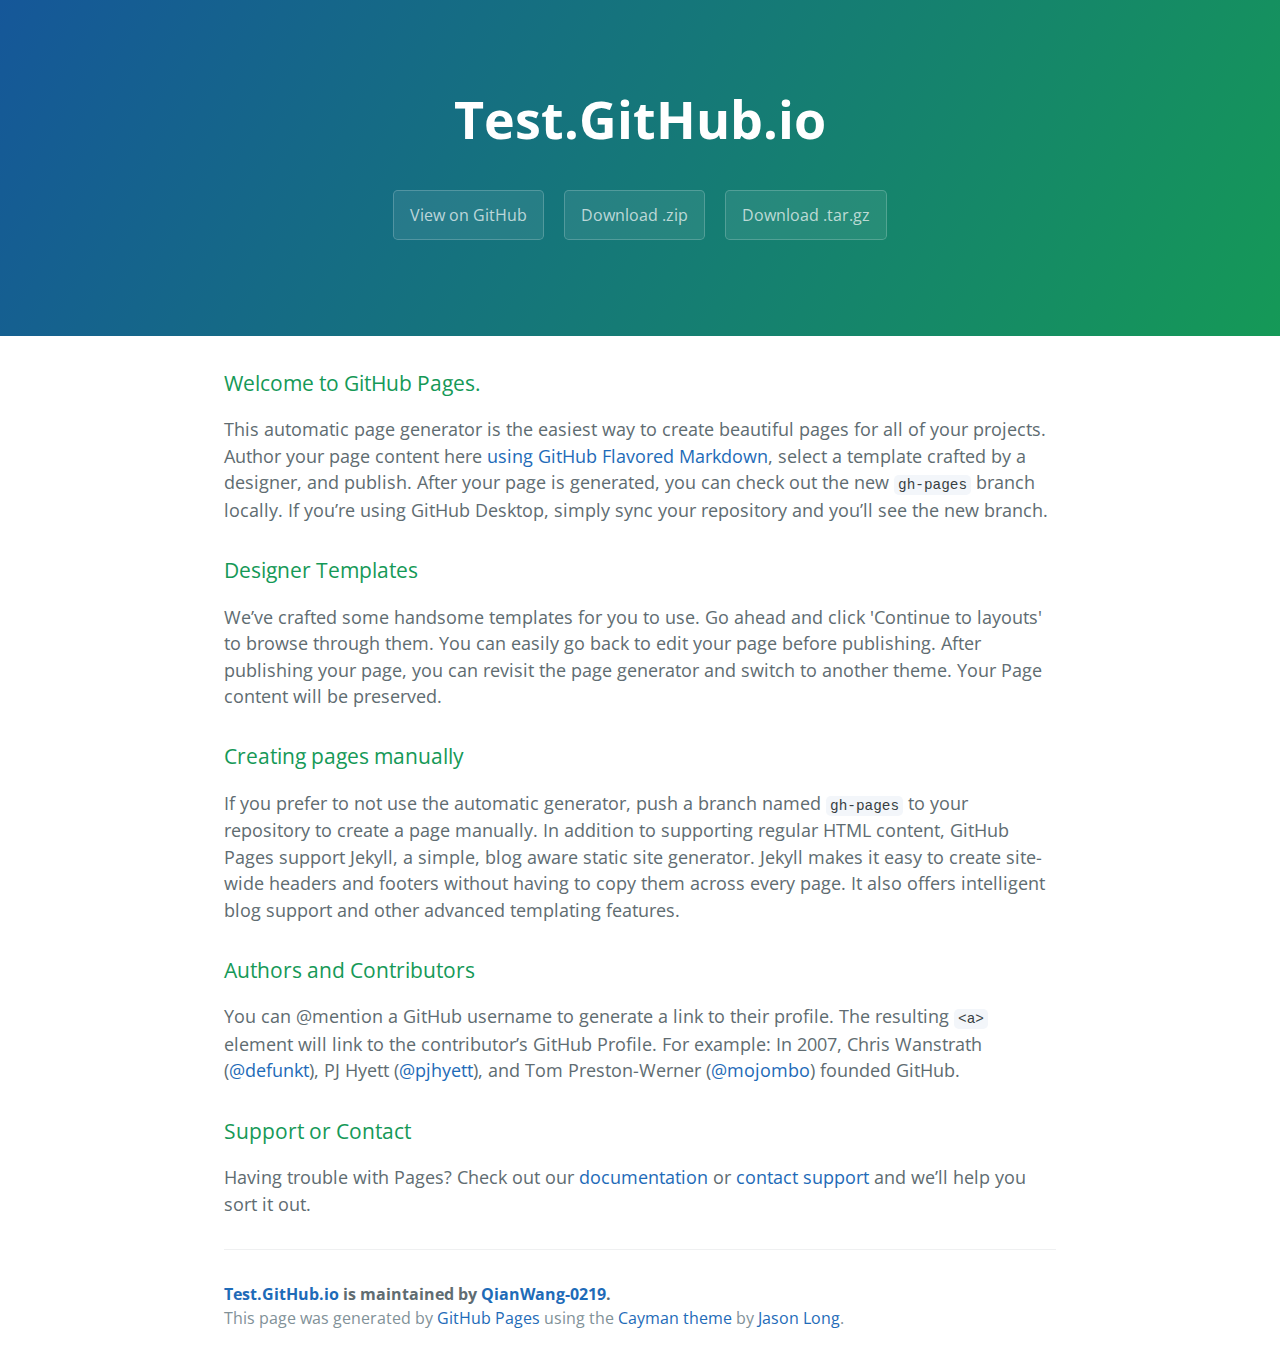
==== index.html @ ab4d5091 "Create gh-pages branch via GitHub" ====
<!DOCTYPE html>
<html lang="en-us">
  <head>
    <meta charset="UTF-8">
    <title>Test.GitHub.io by QianWang-0219</title>
    <meta name="viewport" content="width=device-width, initial-scale=1">
    <link rel="stylesheet" type="text/css" href="stylesheets/normalize.css" media="screen">
    <link href='https://fonts.googleapis.com/css?family=Open+Sans:400,700' rel='stylesheet' type='text/css'>
    <link rel="stylesheet" type="text/css" href="stylesheets/stylesheet.css" media="screen">
    <link rel="stylesheet" type="text/css" href="stylesheets/github-light.css" media="screen">
  </head>
  <body>
    <section class="page-header">
      <h1 class="project-name">Test.GitHub.io</h1>
      <h2 class="project-tagline"></h2>
      <a href="https://github.com/QianWang-0219/test.github.io" class="btn">View on GitHub</a>
      <a href="https://github.com/QianWang-0219/test.github.io/zipball/master" class="btn">Download .zip</a>
      <a href="https://github.com/QianWang-0219/test.github.io/tarball/master" class="btn">Download .tar.gz</a>
    </section>

    <section class="main-content">
      <h3>
<a id="welcome-to-github-pages" class="anchor" href="#welcome-to-github-pages" aria-hidden="true"><span aria-hidden="true" class="octicon octicon-link"></span></a>Welcome to GitHub Pages.</h3>
<p>This automatic page generator is the easiest way to create beautiful pages for all of your projects. Author your page content here <a href="https://guides.github.com/features/mastering-markdown/">using GitHub Flavored Markdown</a>, select a template crafted by a designer, and publish. After your page is generated, you can check out the new <code>gh-pages</code> branch locally. If you’re using GitHub Desktop, simply sync your repository and you’ll see the new branch.</p>
<h3>
<a id="designer-templates" class="anchor" href="#designer-templates" aria-hidden="true"><span aria-hidden="true" class="octicon octicon-link"></span></a>Designer Templates</h3>
<p>We’ve crafted some handsome templates for you to use. Go ahead and click 'Continue to layouts' to browse through them. You can easily go back to edit your page before publishing. After publishing your page, you can revisit the page generator and switch to another theme. Your Page content will be preserved.</p>
<h3>
<a id="creating-pages-manually" class="anchor" href="#creating-pages-manually" aria-hidden="true"><span aria-hidden="true" class="octicon octicon-link"></span></a>Creating pages manually</h3>
<p>If you prefer to not use the automatic generator, push a branch named <code>gh-pages</code> to your repository to create a page manually. In addition to supporting regular HTML content, GitHub Pages support Jekyll, a simple, blog aware static site generator. Jekyll makes it easy to create site-wide headers and footers without having to copy them across every page. It also offers intelligent blog support and other advanced templating features.</p>
<h3>
<a id="authors-and-contributors" class="anchor" href="#authors-and-contributors" aria-hidden="true"><span aria-hidden="true" class="octicon octicon-link"></span></a>Authors and Contributors</h3>
<p>You can @mention a GitHub username to generate a link to their profile. The resulting <code>&lt;a&gt;</code> element will link to the contributor’s GitHub Profile. For example: In 2007, Chris Wanstrath (<a class="user-mention" data-hovercard-type="user" data-hovercard-url="/users/defunkt/hovercard" data-octo-click="hovercard-link-click" data-octo-dimensions="link_type:self" href="https://github.com/defunkt">@defunkt</a>), PJ Hyett (<a class="user-mention" data-hovercard-type="user" data-hovercard-url="/users/pjhyett/hovercard" data-octo-click="hovercard-link-click" data-octo-dimensions="link_type:self" href="https://github.com/pjhyett">@pjhyett</a>), and Tom Preston-Werner (<a class="user-mention" data-hovercard-type="user" data-hovercard-url="/users/mojombo/hovercard" data-octo-click="hovercard-link-click" data-octo-dimensions="link_type:self" href="https://github.com/mojombo">@mojombo</a>) founded GitHub.</p>
<h3>
<a id="support-or-contact" class="anchor" href="#support-or-contact" aria-hidden="true"><span aria-hidden="true" class="octicon octicon-link"></span></a>Support or Contact</h3>
<p>Having trouble with Pages? Check out our <a href="https://help.github.com/pages">documentation</a> or <a href="https://github.com/contact">contact support</a> and we’ll help you sort it out.</p>

      <footer class="site-footer">
        <span class="site-footer-owner"><a href="https://github.com/QianWang-0219/test.github.io">Test.GitHub.io</a> is maintained by <a href="https://github.com/QianWang-0219">QianWang-0219</a>.</span>

        <span class="site-footer-credits">This page was generated by <a href="https://pages.github.com">GitHub Pages</a> using the <a href="https://github.com/jasonlong/cayman-theme">Cayman theme</a> by <a href="https://twitter.com/jasonlong">Jason Long</a>.</span>
      </footer>

    </section>

  
  </body>
</html>
---- stylesheets/stylesheet.css ----
* {
  box-sizing: border-box; }

body {
  padding: 0;
  margin: 0;
  font-family: "Open Sans", "Helvetica Neue", Helvetica, Arial, sans-serif;
  font-size: 16px;
  line-height: 1.5;
  color: #606c71; }

a {
  color: #1e6bb8;
  text-decoration: none; }
  a:hover {
    text-decoration: underline; }

.btn {
  display: inline-block;
  margin-bottom: 1rem;
  color: rgba(255, 255, 255, 0.7);
  background-color: rgba(255, 255, 255, 0.08);
  border-color: rgba(255, 255, 255, 0.2);
  border-style: solid;
  border-width: 1px;
  border-radius: 0.3rem;
  transition: color 0.2s, background-color 0.2s, border-color 0.2s; }
  .btn + .btn {
    margin-left: 1rem; }

.btn:hover {
  color: rgba(255, 255, 255, 0.8);
  text-decoration: none;
  background-color: rgba(255, 255, 255, 0.2);
  border-color: rgba(255, 255, 255, 0.3); }

@media screen and (min-width: 64em) {
  .btn {
    padding: 0.75rem 1rem; } }

@media screen and (min-width: 42em) and (max-width: 64em) {
  .btn {
    padding: 0.6rem 0.9rem;
    font-size: 0.9rem; } }

@media screen and (max-width: 42em) {
  .btn {
    display: block;
    width: 100%;
    padding: 0.75rem;
    font-size: 0.9rem; }
    .btn + .btn {
      margin-top: 1rem;
      margin-left: 0; } }

.page-header {
  color: #fff;
  text-align: center;
  background-color: #159957;
  background-image: linear-gradient(120deg, #155799, #159957); }

@media screen and (min-width: 64em) {
  .page-header {
    padding: 5rem 6rem; } }

@media screen and (min-width: 42em) and (max-width: 64em) {
  .page-header {
    padding: 3rem 4rem; } }

@media screen and (max-width: 42em) {
  .page-header {
    padding: 2rem 1rem; } }

.project-name {
  margin-top: 0;
  margin-bottom: 0.1rem; }

@media screen and (min-width: 64em) {
  .project-name {
    font-size: 3.25rem; } }

@media screen and (min-width: 42em) and (max-width: 64em) {
  .project-name {
    font-size: 2.25rem; } }

@media screen and (max-width: 42em) {
  .project-name {
    font-size: 1.75rem; } }

.project-tagline {
  margin-bottom: 2rem;
  font-weight: normal;
  opacity: 0.7; }

@media screen and (min-width: 64em) {
  .project-tagline {
    font-size: 1.25rem; } }

@media screen and (min-width: 42em) and (max-width: 64em) {
  .project-tagline {
    font-size: 1.15rem; } }

@media screen and (max-width: 42em) {
  .project-tagline {
    font-size: 1rem; } }

.main-content :first-child {
  margin-top: 0; }
.main-content img {
  max-width: 100%; }
.main-content h1, .main-content h2, .main-content h3, .main-content h4, .main-content h5, .main-content h6 {
  margin-top: 2rem;
  margin-bottom: 1rem;
  font-weight: normal;
  color: #159957; }
.main-content p {
  margin-bottom: 1em; }
.main-content code {
  padding: 2px 4px;
  font-family: Consolas, "Liberation Mono", Menlo, Courier, monospace;
  font-size: 0.9rem;
  color: #383e41;
  background-color: #f3f6fa;
  border-radius: 0.3rem; }
.main-content pre {
  padding: 0.8rem;
  margin-top: 0;
  margin-bottom: 1rem;
  font: 1rem Consolas, "Liberation Mono", Menlo, Courier, monospace;
  color: #567482;
  word-wrap: normal;
  background-color: #f3f6fa;
  border: solid 1px #dce6f0;
  border-radius: 0.3rem; }
  .main-content pre > code {
    padding: 0;
    margin: 0;
    font-size: 0.9rem;
    color: #567482;
    word-break: normal;
    white-space: pre;
    background: transparent;
    border: 0; }
.main-content .highlight {
  margin-bottom: 1rem; }
  .main-content .highlight pre {
    margin-bottom: 0;
    word-break: normal; }
.main-content .highlight pre, .main-content pre {
  padding: 0.8rem;
  overflow: auto;
  font-size: 0.9rem;
  line-height: 1.45;
  border-radius: 0.3rem; }
.main-content pre code, .main-content pre tt {
  display: inline;
  max-width: initial;
  padding: 0;
  margin: 0;
  overflow: initial;
  line-height: inherit;
  word-wrap: normal;
  background-color: transparent;
  border: 0; }
  .main-content pre code:before, .main-content pre code:after, .main-content pre tt:before, .main-content pre tt:after {
    content: normal; }
.main-content ul, .main-content ol {
  margin-top: 0; }
.main-content blockquote {
  padding: 0 1rem;
  margin-left: 0;
  color: #819198;
  border-left: 0.3rem solid #dce6f0; }
  .main-content blockquote > :first-child {
    margin-top: 0; }
  .main-content blockquote > :last-child {
    margin-bottom: 0; }
.main-content table {
  display: block;
  width: 100%;
  overflow: auto;
  word-break: normal;
  word-break: keep-all; }
  .main-content table th {
    font-weight: bold; }
  .main-content table th, .main-content table td {
    padding: 0.5rem 1rem;
    border: 1px solid #e9ebec; }
.main-content dl {
  padding: 0; }
  .main-content dl dt {
    padding: 0;
    margin-top: 1rem;
    font-size: 1rem;
    font-weight: bold; }
  .main-content dl dd {
    padding: 0;
    margin-bottom: 1rem; }
.main-content hr {
  height: 2px;
  padding: 0;
  margin: 1rem 0;
  background-color: #eff0f1;
  border: 0; }

@media screen and (min-width: 64em) {
  .main-content {
    max-width: 64rem;
    padding: 2rem 6rem;
    margin: 0 auto;
    font-size: 1.1rem; } }

@media screen and (min-width: 42em) and (max-width: 64em) {
  .main-content {
    padding: 2rem 4rem;
    font-size: 1.1rem; } }

@media screen and (max-width: 42em) {
  .main-content {
    padding: 2rem 1rem;
    font-size: 1rem; } }

.site-footer {
  padding-top: 2rem;
  margin-top: 2rem;
  border-top: solid 1px #eff0f1; }

.site-footer-owner {
  display: block;
  font-weight: bold; }

.site-footer-credits {
  color: #819198; }

@media screen and (min-width: 64em) {
  .site-footer {
    font-size: 1rem; } }

@media screen and (min-width: 42em) and (max-width: 64em) {
  .site-footer {
    font-size: 1rem; } }

@media screen and (max-width: 42em) {
  .site-footer {
    font-size: 0.9rem; } }
---- stylesheets/github-light.css ----
/*!
 * GitHub Light v0.4.1
 * Copyright (c) 2012 - 2017 GitHub, Inc.
 * Licensed under MIT (https://github.com/primer/github-syntax-theme-generator/blob/master/LICENSE)
 */

.pl-c /* comment, punctuation.definition.comment, string.comment */ {
  color: #6a737d;
}

.pl-c1 /* constant, entity.name.constant, variable.other.constant, variable.language, support, meta.property-name, support.constant, support.variable, meta.module-reference, markup.raw, meta.diff.header, meta.output */,
.pl-s .pl-v /* string variable */ {
  color: #005cc5;
}

.pl-e /* entity */,
.pl-en /* entity.name */ {
  color: #6f42c1;
}

.pl-smi /* variable.parameter.function, storage.modifier.package, storage.modifier.import, storage.type.java, variable.other */,
.pl-s .pl-s1 /* string source */ {
  color: #24292e;
}

.pl-ent /* entity.name.tag, markup.quote */ {
  color: #22863a;
}

.pl-k /* keyword, storage, storage.type */ {
  color: #d73a49;
}

.pl-s /* string */,
.pl-pds /* punctuation.definition.string, source.regexp, string.regexp.character-class */,
.pl-s .pl-pse .pl-s1 /* string punctuation.section.embedded source */,
.pl-sr /* string.regexp */,
.pl-sr .pl-cce /* string.regexp constant.character.escape */,
.pl-sr .pl-sre /* string.regexp source.ruby.embedded */,
.pl-sr .pl-sra /* string.regexp string.regexp.arbitrary-repitition */ {
  color: #032f62;
}

.pl-v /* variable */,
.pl-smw /* sublimelinter.mark.warning */ {
  color: #e36209;
}

.pl-bu /* invalid.broken, invalid.deprecated, invalid.unimplemented, message.error, brackethighlighter.unmatched, sublimelinter.mark.error */ {
  color: #b31d28;
}

.pl-ii /* invalid.illegal */ {
  color: #fafbfc;
  background-color: #b31d28;
}

.pl-c2 /* carriage-return */ {
  color: #fafbfc;
  background-color: #d73a49;
}

.pl-c2::before /* carriage-return */ {
  content: "^M";
}

.pl-sr .pl-cce /* string.regexp constant.character.escape */ {
  font-weight: bold;
  color: #22863a;
}

.pl-ml /* markup.list */ {
  color: #735c0f;
}

.pl-mh /* markup.heading */,
.pl-mh .pl-en /* markup.heading entity.name */,
.pl-ms /* meta.separator */ {
  font-weight: bold;
  color: #005cc5;
}

.pl-mi /* markup.italic */ {
  font-style: italic;
  color: #24292e;
}

.pl-mb /* markup.bold */ {
  font-weight: bold;
  color: #24292e;
}

.pl-md /* markup.deleted, meta.diff.header.from-file, punctuation.definition.deleted */ {
  color: #b31d28;
  background-color: #ffeef0;
}

.pl-mi1 /* markup.inserted, meta.diff.header.to-file, punctuation.definition.inserted */ {
  color: #22863a;
  background-color: #f0fff4;
}

.pl-mc /* markup.changed, punctuation.definition.changed */ {
  color: #e36209;
  background-color: #ffebda;
}

.pl-mi2 /* markup.ignored, markup.untracked */ {
  color: #f6f8fa;
  background-color: #005cc5;
}

.pl-mdr /* meta.diff.range */ {
  font-weight: bold;
  color: #6f42c1;
}

.pl-ba /* brackethighlighter.tag, brackethighlighter.curly, brackethighlighter.round, brackethighlighter.square, brackethighlighter.angle, brackethighlighter.quote */ {
  color: #586069;
}

.pl-sg /* sublimelinter.gutter-mark */ {
  color: #959da5;
}

.pl-corl /* constant.other.reference.link, string.other.link */ {
  text-decoration: underline;
  color: #032f62;
}
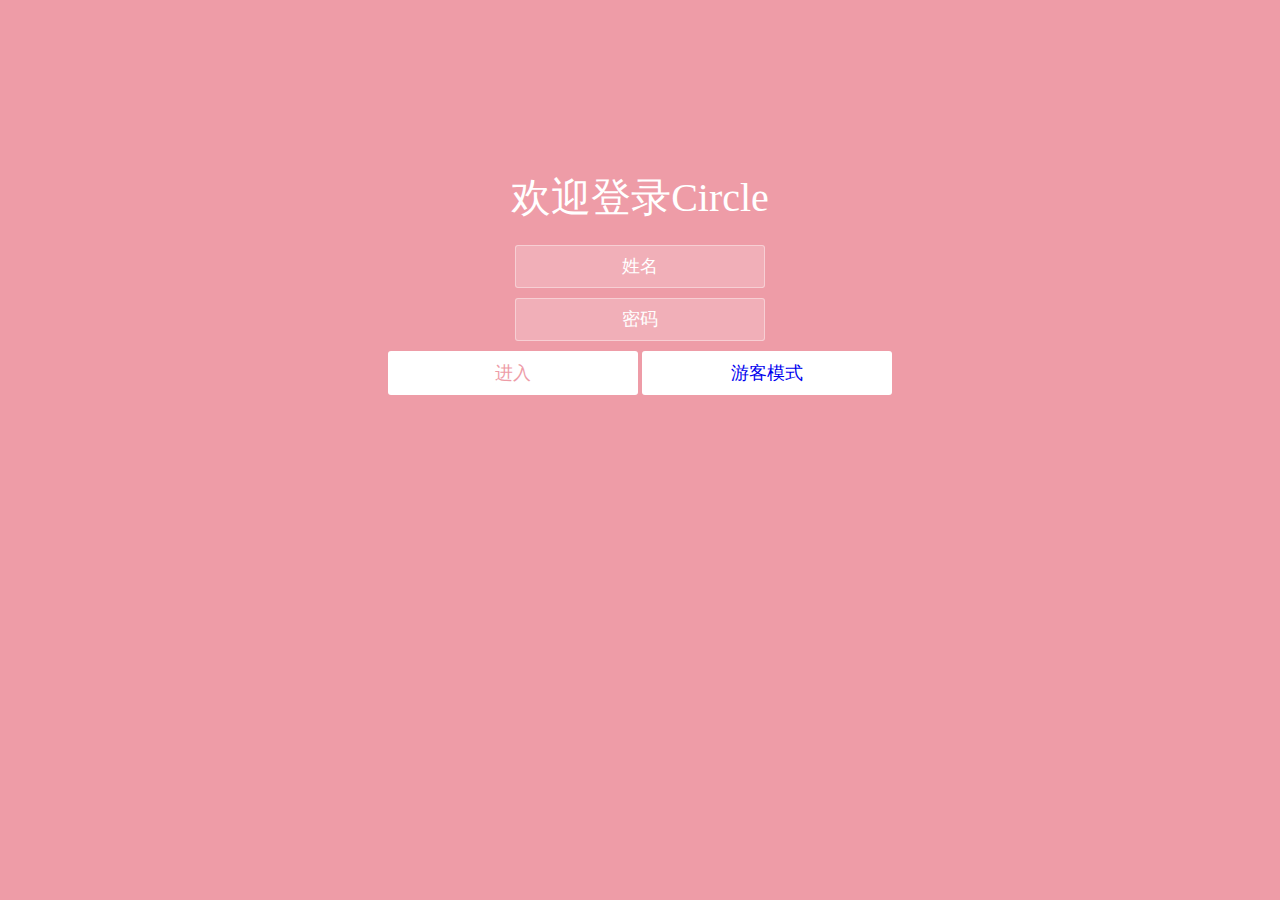
==== commit 214440be: "add test.github.io" ====
--- a/index.html
+++ b/index.html
@@ -1,48 +1,46 @@
-<!DOCTYPE html>
-<html lang="en-us">
-  <head>
+<!doctype html>
+<html lang="zh">
+<head>
     <meta charset="UTF-8">
-    <title>Test.GitHub.io by QianWang-0219</title>
-    <meta name="viewport" content="width=device-width, initial-scale=1">
-    <link rel="stylesheet" type="text/css" href="stylesheets/normalize.css" media="screen">
-    <link href='https://fonts.googleapis.com/css?family=Open+Sans:400,700' rel='stylesheet' type='text/css'>
-    <link rel="stylesheet" type="text/css" href="stylesheets/stylesheet.css" media="screen">
-    <link rel="stylesheet" type="text/css" href="stylesheets/github-light.css" media="screen">
-  </head>
-  <body>
-    <section class="page-header">
-      <h1 class="project-name">Test.GitHub.io</h1>
-      <h2 class="project-tagline"></h2>
-      <a href="https://github.com/QianWang-0219/test.github.io" class="btn">View on GitHub</a>
-      <a href="https://github.com/QianWang-0219/test.github.io/zipball/master" class="btn">Download .zip</a>
-      <a href="https://github.com/QianWang-0219/test.github.io/tarball/master" class="btn">Download .tar.gz</a>
-    </section>
+    <meta http-equiv="X-UA-Compatible" content="IE=edge,chrome=1">
+    <meta name="viewport" content="width=device-width, initial-scale=1.0">
+    <title>登录</title>
+    <link rel="stylesheet" type="text/css" href="css\styles.css">
+</head>
 
-    <section class="main-content">
-      <h3>
-<a id="welcome-to-github-pages" class="anchor" href="#welcome-to-github-pages" aria-hidden="true"><span aria-hidden="true" class="octicon octicon-link"></span></a>Welcome to GitHub Pages.</h3>
-<p>This automatic page generator is the easiest way to create beautiful pages for all of your projects. Author your page content here <a href="https://guides.github.com/features/mastering-markdown/">using GitHub Flavored Markdown</a>, select a template crafted by a designer, and publish. After your page is generated, you can check out the new <code>gh-pages</code> branch locally. If you’re using GitHub Desktop, simply sync your repository and you’ll see the new branch.</p>
-<h3>
-<a id="designer-templates" class="anchor" href="#designer-templates" aria-hidden="true"><span aria-hidden="true" class="octicon octicon-link"></span></a>Designer Templates</h3>
-<p>We’ve crafted some handsome templates for you to use. Go ahead and click 'Continue to layouts' to browse through them. You can easily go back to edit your page before publishing. After publishing your page, you can revisit the page generator and switch to another theme. Your Page content will be preserved.</p>
-<h3>
-<a id="creating-pages-manually" class="anchor" href="#creating-pages-manually" aria-hidden="true"><span aria-hidden="true" class="octicon octicon-link"></span></a>Creating pages manually</h3>
-<p>If you prefer to not use the automatic generator, push a branch named <code>gh-pages</code> to your repository to create a page manually. In addition to supporting regular HTML content, GitHub Pages support Jekyll, a simple, blog aware static site generator. Jekyll makes it easy to create site-wide headers and footers without having to copy them across every page. It also offers intelligent blog support and other advanced templating features.</p>
-<h3>
-<a id="authors-and-contributors" class="anchor" href="#authors-and-contributors" aria-hidden="true"><span aria-hidden="true" class="octicon octicon-link"></span></a>Authors and Contributors</h3>
-<p>You can @mention a GitHub username to generate a link to their profile. The resulting <code>&lt;a&gt;</code> element will link to the contributor’s GitHub Profile. For example: In 2007, Chris Wanstrath (<a class="user-mention" data-hovercard-type="user" data-hovercard-url="/users/defunkt/hovercard" data-octo-click="hovercard-link-click" data-octo-dimensions="link_type:self" href="https://github.com/defunkt">@defunkt</a>), PJ Hyett (<a class="user-mention" data-hovercard-type="user" data-hovercard-url="/users/pjhyett/hovercard" data-octo-click="hovercard-link-click" data-octo-dimensions="link_type:self" href="https://github.com/pjhyett">@pjhyett</a>), and Tom Preston-Werner (<a class="user-mention" data-hovercard-type="user" data-hovercard-url="/users/mojombo/hovercard" data-octo-click="hovercard-link-click" data-octo-dimensions="link_type:self" href="https://github.com/mojombo">@mojombo</a>) founded GitHub.</p>
-<h3>
-<a id="support-or-contact" class="anchor" href="#support-or-contact" aria-hidden="true"><span aria-hidden="true" class="octicon octicon-link"></span></a>Support or Contact</h3>
-<p>Having trouble with Pages? Check out our <a href="https://help.github.com/pages">documentation</a> or <a href="https://github.com/contact">contact support</a> and we’ll help you sort it out.</p>
+<div class="htmleaf-container">
+    <div class="wrapper">
+        <div class="container">
 
-      <footer class="site-footer">
-        <span class="site-footer-owner"><a href="https://github.com/QianWang-0219/test.github.io">Test.GitHub.io</a> is maintained by <a href="https://github.com/QianWang-0219">QianWang-0219</a>.</span>
+            <h1>欢迎登录Circle</h1>
 
-        <span class="site-footer-credits">This page was generated by <a href="https://pages.github.com">GitHub Pages</a> using the <a href="https://github.com/jasonlong/cayman-theme">Cayman theme</a> by <a href="https://twitter.com/jasonlong">Jason Long</a>.</span>
-      </footer>
+    <form class="form">
+        <input id="userName" name="userName" type="text" placeholder="姓名" readonly onfocus="this.removeAttribute('readonly' )" autocomplete="off" value="">
+        <input id="pwd" name="pwd" type="password" placeholder="密码">
+        <button type="submit" id="login-button">进入</button>
+        <button type="submit"  id="login-button"><a href="indexnews.html" style="text-decoration: none">游客模式 </a></button>
+        </form>
 
-    </section>
 
-  
-  </body>
-</html>
+        </div>
+
+        <ul class="bg-bubbles">
+            <li></li>
+            <li></li>
+            <li></li>
+            <li></li>
+            <li></li>
+            <li></li>
+            <li></li>
+            <li></li>
+            <li></li>
+            <li></li>
+        </ul>
+    </div>
+</div>
+
+<script src="js/jquery-2.1.1.min.js" type="text/javascript"></script>
+<script src="js/jquery-1.8.4.min.js" type="text/javascript"></script>
+
+</body>
+</html>